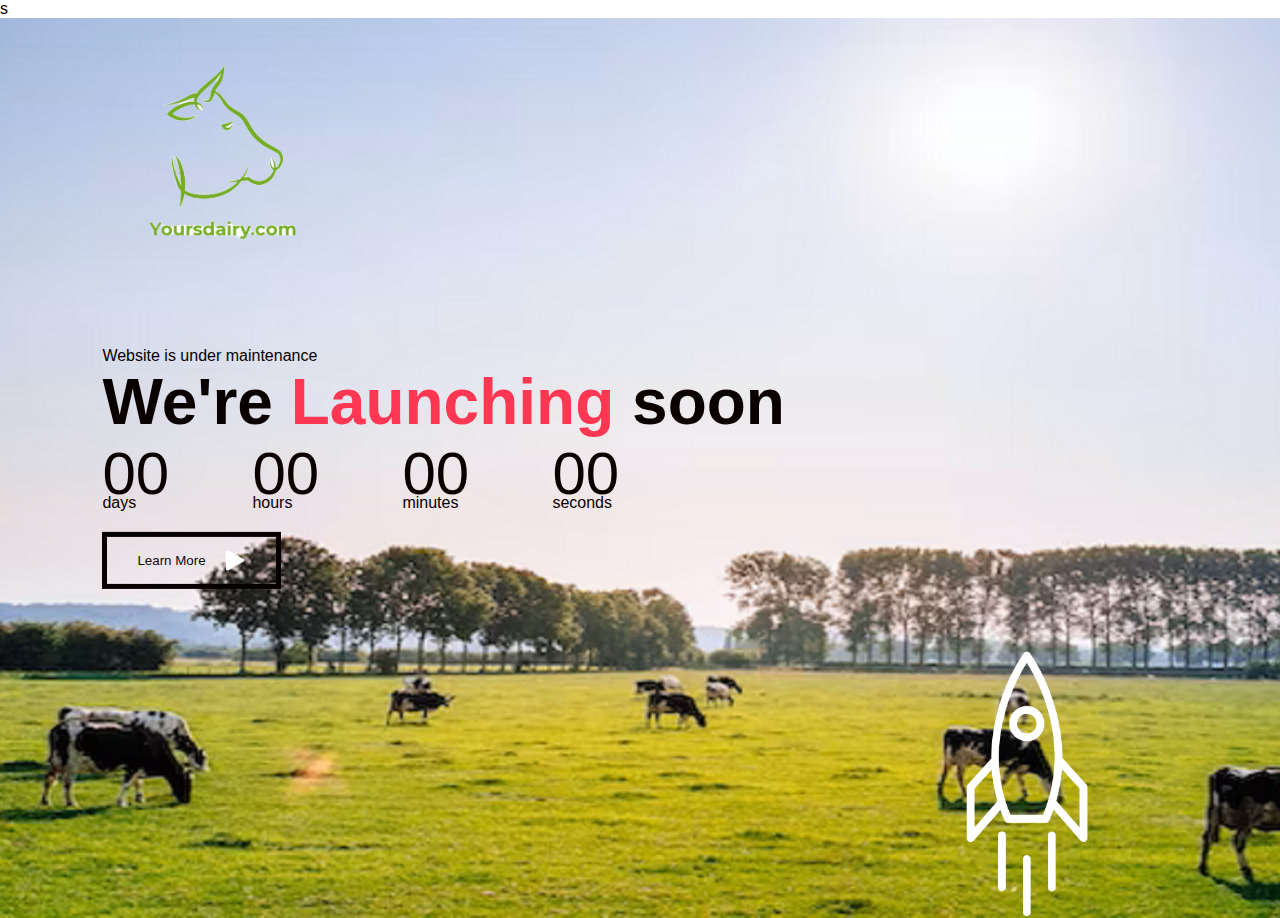
==== index.html @ 46df77fc "coming soon page changes" ====
s<!DOCTYPE html>
<html>
<head>
<meta name="viewport" content="width=device-width,initial-scale=1.0">   
<title>Coming soon page - YoursDairy</title>
<link href = "style.css" rel="stylesheet" type="text/css"> 
</head>
<body>
<div class ="container"> 
    <img src="My project.png" class="logo">
    <div class = "content">
        <p>Website is under maintenance</p>
        <h1>We're <span> Launching </span> soon </h1>
        <div class = "launch-time">
            <div>
                <p id="days">00</p>
                <span>days</span>
            </div>
            <div>
                <p id="hours">00</p>
                <span>hours</span>
            </div>
            <div>
                <p id="minutes">00</p>
                <span>minutes</span>
            </div>
            <div>
                <p id="seconds">00</p>
                <span>seconds</span>
            </div>
       
        </div>
        <button type="button">Learn More<img src="triangle.png"></button>
    </div>
    <img src="rocket.png" class = "rocket">
</div>

<script>
    var countdown = new Date("January 22, 2023 00:00:00").getTime();
    var x = setInterval(function(){
        var now = new Date().getTime();
        var distance = countdown - now ;

        var days = Math.floor(distance/(1000 * 60 * 60 *24));
        var hours = Math.floor((distance % (1000 * 60 * 60 *24)) / (1000 * 60 * 60));
        var minutes= Math.floor((distance % (1000 * 60 * 60 )) / (1000 * 60));
        var seconds = Math.floor((distance % (1000 * 60 )) / (1000));

        document.getElementById("days").innerHTML = days ;
        document.getElementById("hours").innerHTML = hours ;
        document.getElementById("minutes").innerHTML = minutes ;
        document.getElementById("seconds").innerHTML = seconds ;

        if(distance<0){
            clearInterval(x);
            document.getElementById("days").innerHTML = days ;
            document.getElementById("hours").innerHTML = hours ;
            document.getElementById("minutes").innerHTML = minutes ;
            document.getElementById("seconds").innerHTML = seconds ;

        }
    },1000);
</script>


</body>
</html>
---- style.css ----
*
{
    margin : 0;
    padding: 0;
    font-family: 'poppins',sans-serif;
    box-sizing: border-box;
}

.container{
    width: 100vw;
    height: 100vh;

    background-image: url(DairyFarm1New.png);
    background-color: #fff;
    background-position: center;
    background-size: cover;
    padding: 0 8%;
    position: relative;

}

.logo{
   width: 240px;
   padding: 20px 0;
   cursor: pointer; 
}

.content{
    top:50%;
    position: absolute;
    transform: translateY(-50%);
    color: rgb(9, 0, 0);
}

.content h1 {
    font-size:64px;
    font-weight:600;

}

.content h1 span{
    color: #ff3753;
}

.content button{
    background : transparent;
    border : 5px solid rgb(6, 0, 0);
    outline : none;
    padding : 12px 30px;
    color :  rgb(14, 13, 13);
    display: flex;
    align-items: center;
    margin-top : 20px;
    cursor :pointer; 
}

.content button img{
    width : 20px;
    margin-left: 20px;
}


.launch-time {
    display : flex;
}

.launch-time div{
    flex-basis : 150px;
}

.launch-time div p{
    font-size : 60px;
    margin-bottom : -14px;
}

.rocket{
    width: 250px;
    position: absolute;
    right: 10%;
    bottom: 0%;
    animation: rocket 4s linear infinite;
}

@keyframes rocket{
    0%{
        bottom: 0;
        opacity: 0;
    }

    100%{
        bottom:105%;
        opacity: 1;
        
    }

}
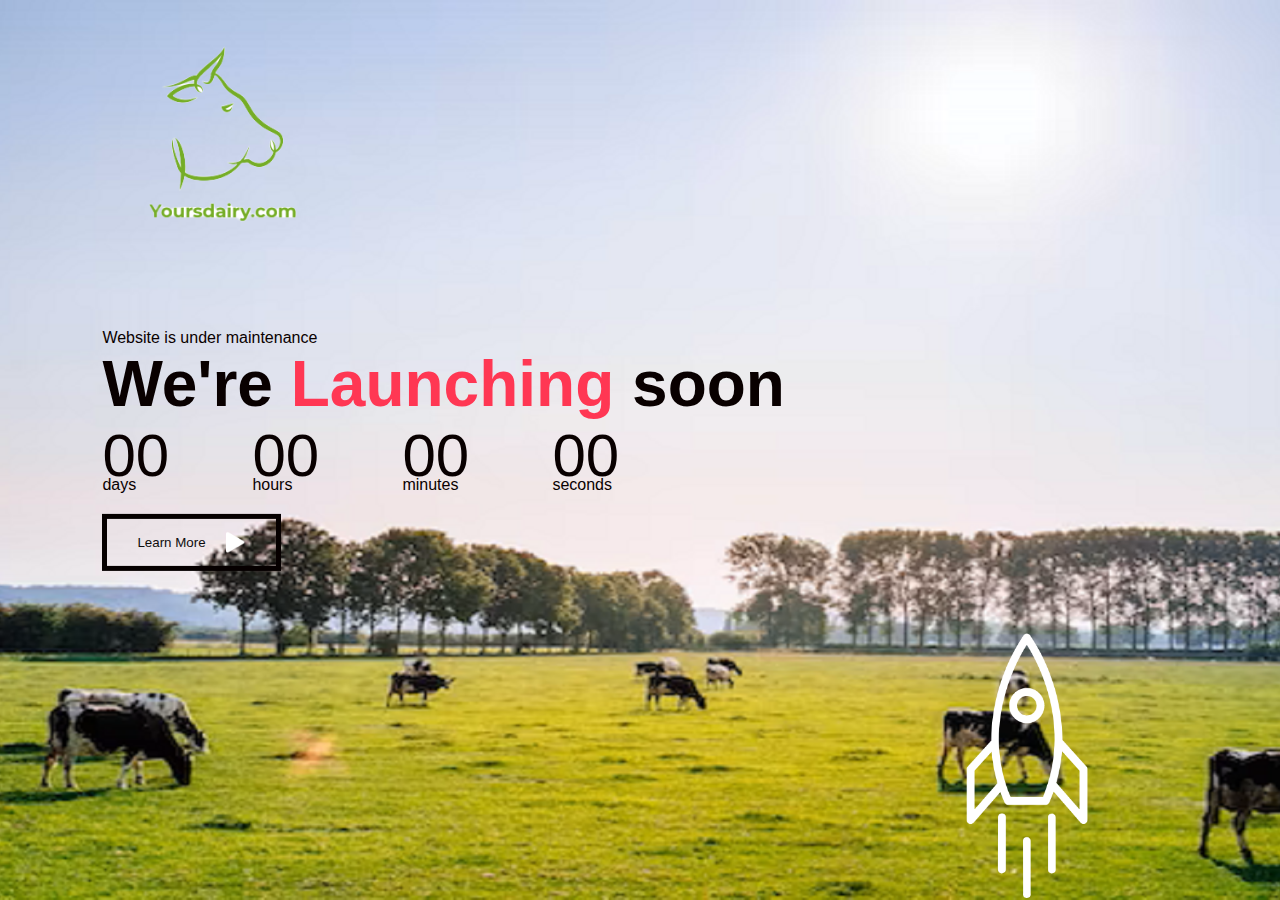
==== commit 1be98057: "Update index.html" ====
--- a/index.html
+++ b/index.html
@@ -1,4 +1,4 @@
-s<!DOCTYPE html>
+<!DOCTYPE html>
 <html>
 <head>
 <meta name="viewport" content="width=device-width,initial-scale=1.0">   
@@ -64,4 +64,4 @@
 
 
 </body>
-</html>+</html>
--- a/style.css
+++ b/style.css
@@ -15,6 +15,7 @@
     background-position: center;
     background-size: cover;
     padding: 0 8%;
+    width: 100%;
     position: relative;
 
 }
@@ -93,4 +94,4 @@
         
     }
 
-}+}
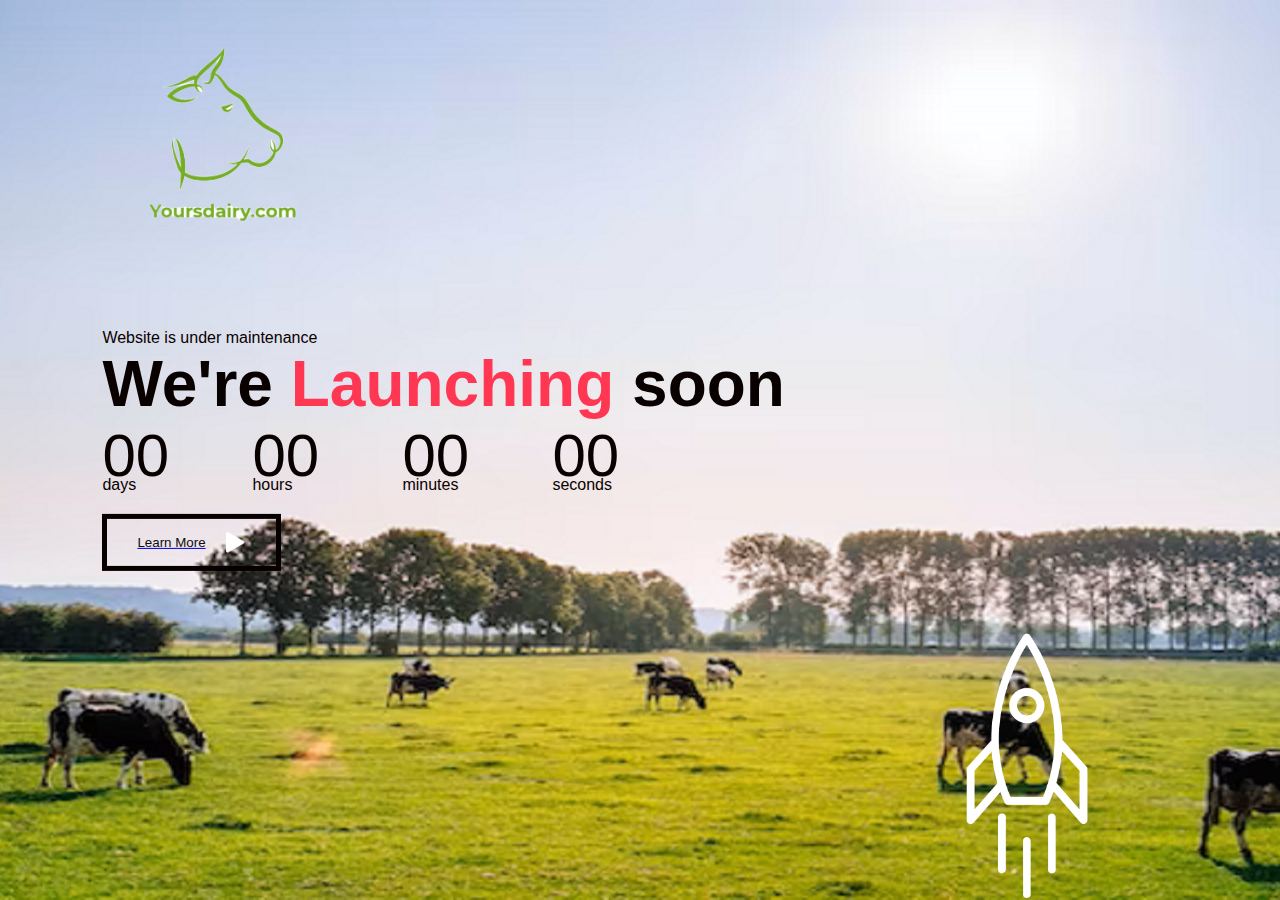
==== commit 013587a5: "second page code changes" ====
--- a/index.html
+++ b/index.html
@@ -29,8 +29,9 @@
                 <span>seconds</span>
             </div>
        
-        </div>
-        <button type="button">Learn More<img src="triangle.png"></button>
+        </div>        
+        <a href="index2.html">
+            <button type="button">Learn More<img src="triangle.png"></button>
     </div>
     <img src="rocket.png" class = "rocket">
 </div>
@@ -64,4 +65,4 @@
 
 
 </body>
-</html>
+</html>--- a/style.css
+++ b/style.css
@@ -7,15 +7,27 @@
 }
 
 .container{
+    height: 100vh;
     width: 100vw;
-    height: 100vh;
-
     background-image: url(DairyFarm1New.png);
     background-color: #fff;
     background-position: center;
     background-size: cover;
+    background-repeat: no-repeat;
     padding: 0 8%;
-    width: 100%;
+    position: relative;
+
+}
+
+.container1{
+    width: 100vw;
+    height: 100vh;
+
+    background-image: url(pexels-pixabay-248412.jpg);
+    background-color: #fff;
+    background-position: center;
+    background-size: cover;
+    padding: 0 8%;
     position: relative;
 
 }
@@ -94,4 +106,4 @@
         
     }
 
-}
+}